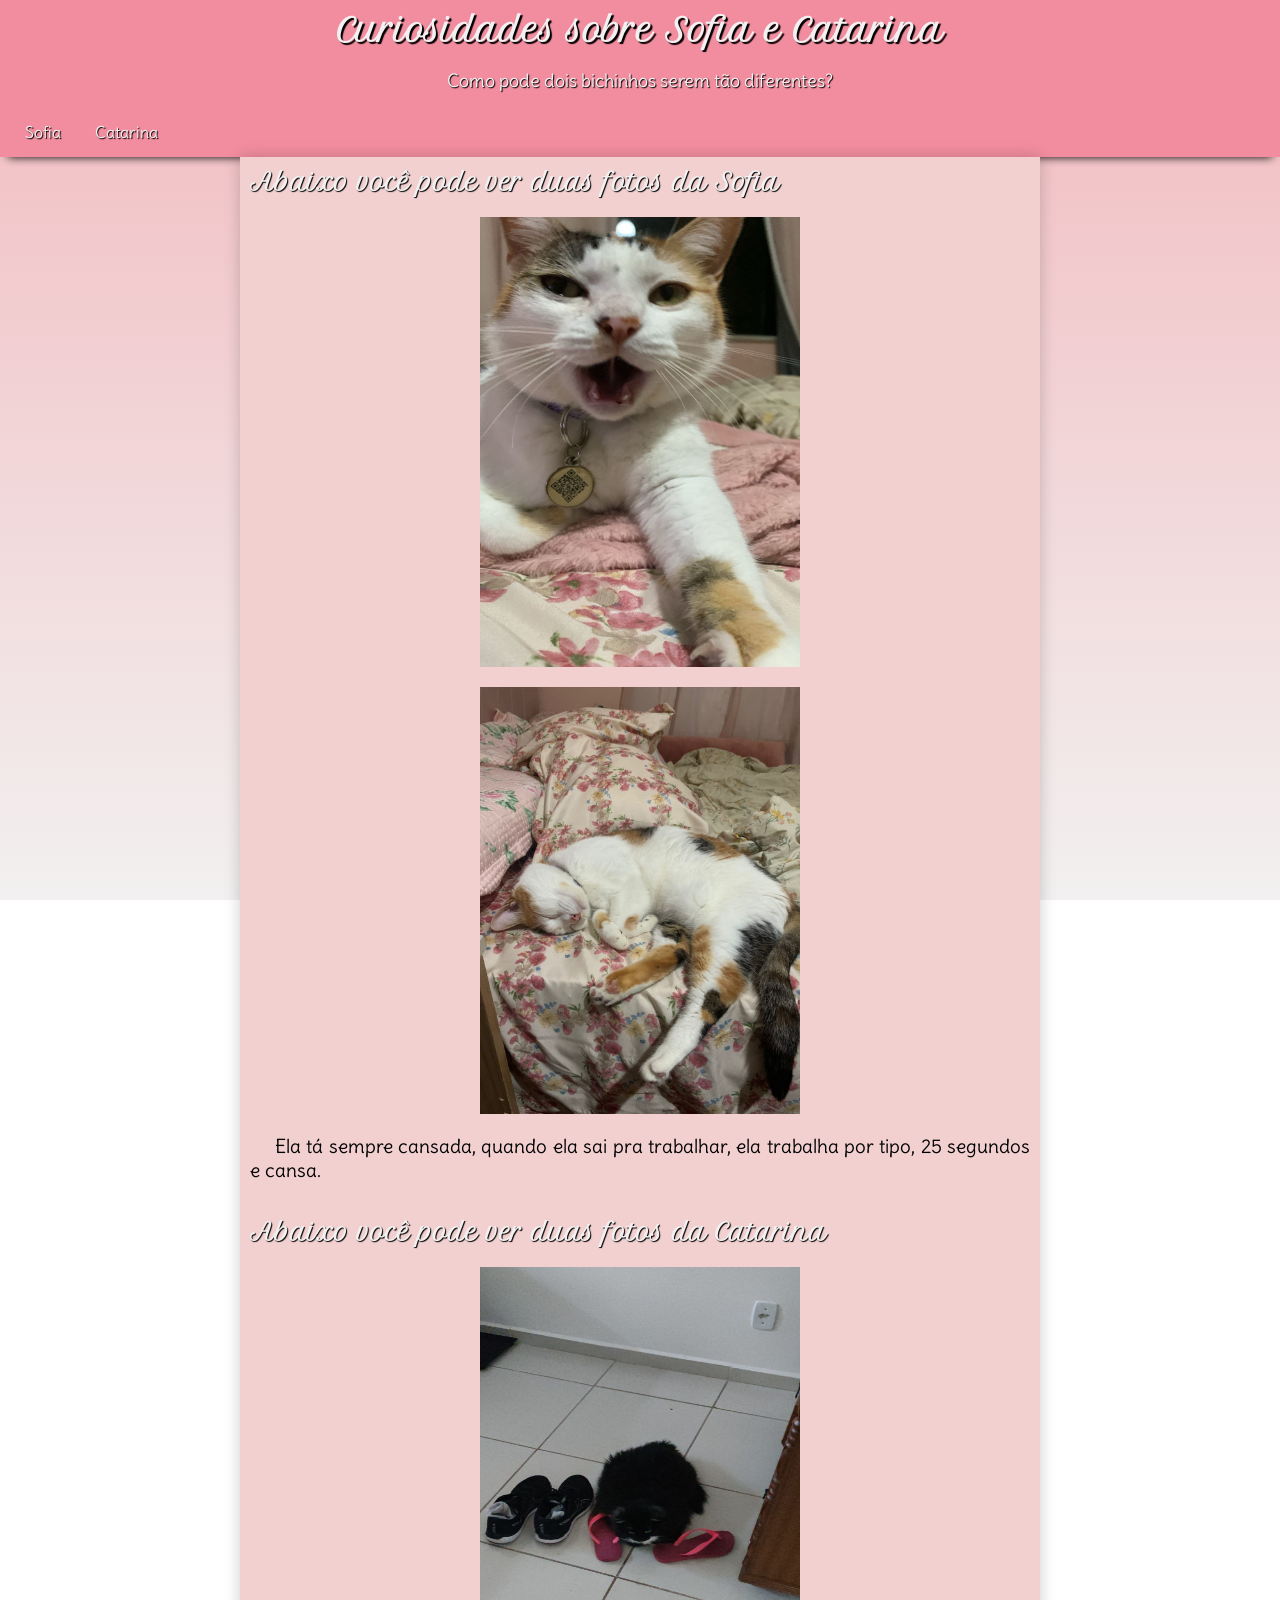
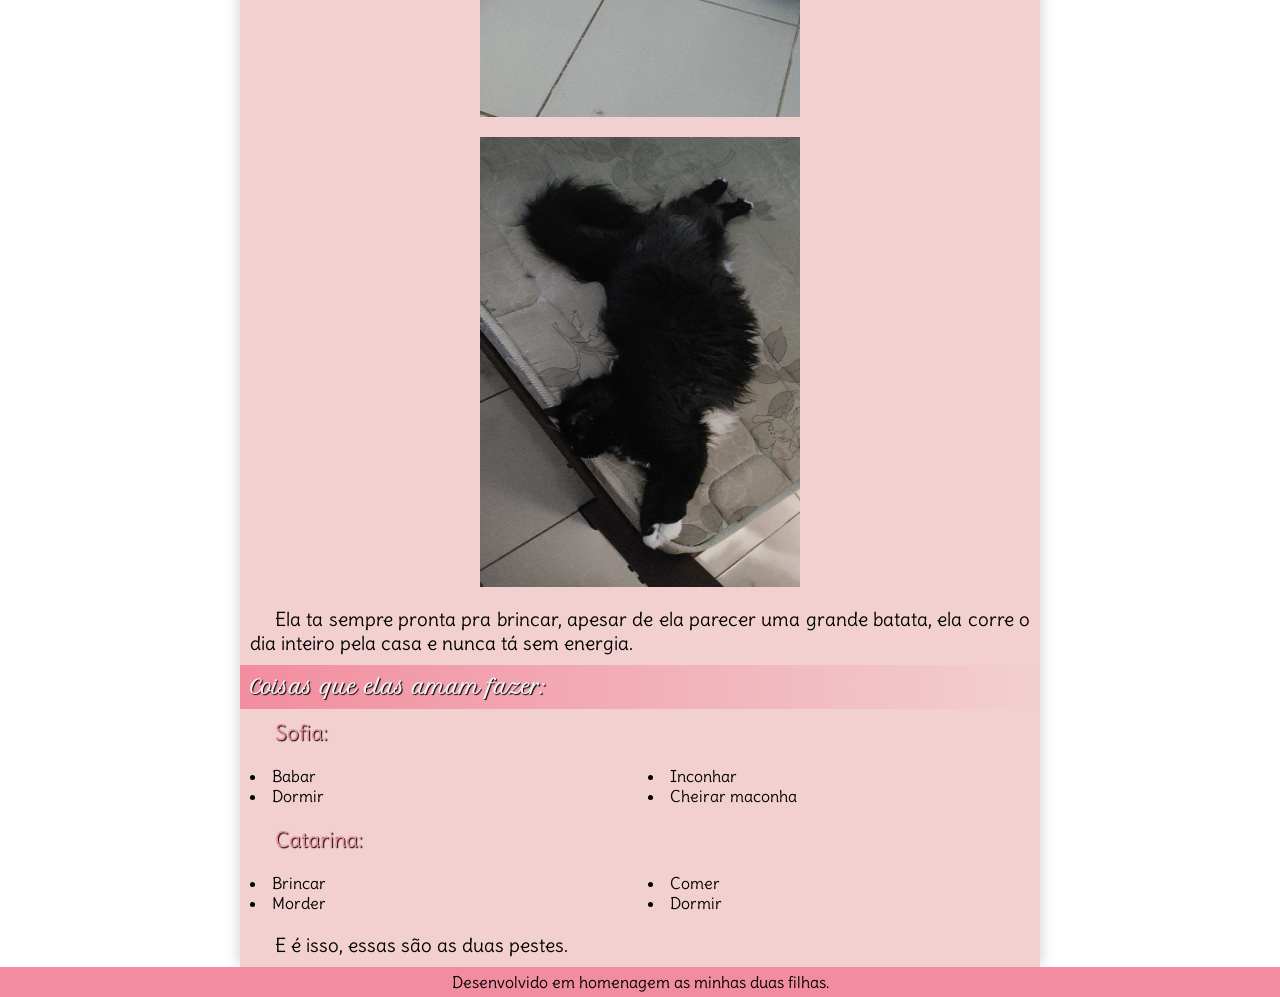
==== index.html @ 0e958db5 "Movendo arquivos" ====
<!DOCTYPE html>
<html lang="pt-br">
<head>
    <meta charset="UTF-8">
    <meta name="viewport" content="width=device-width, initial-scale=1.0">
    <title>Sofia e Catarina</title>
    <link rel="stylesheet" href="style.css">
    <link rel="shortcut icon" href="imagens/favicon.ico" type="image/x-icon">
</head>
<body>
    <header>
        <h1>Curiosidades sobre Sofia e Catarina</h1>
        <p>Como pode dois bichinhos serem tão diferentes?</p>
    </header>
    <nav>
        <a href="#">Sofia</a>
        <a href="#">Catarina</a>
    </nav>
    <main>
        <article>
            <h2>Abaixo você pode ver duas fotos da Sofia</h2>
            <div class="sofia">
                <img src="imagens/sofia1-pq.jpg" alt="Imagem Sofia">
                <img src="imagens/sofia2-pq.jpg" alt="Imagem Sofia2">
            </div>
            <p>Ela tá sempre cansada, quando ela sai pra trabalhar, ela trabalha por tipo, 25 segundos e cansa.</p>
            <h2 id="titulo2">Abaixo você pode ver duas fotos da Catarina</h2>
            <div class="catarina">
                 <img src="imagens/catarina1-pq.jpg" alt="Catarina1"> 
                 <img src="imagens/catarina2-pq.jpg" alt="Catarina2">
            </div>
            <p>Ela ta sempre pronta pra brincar, apesar de ela parecer uma grande batata, ela corre o dia inteiro pela casa e nunca tá sem energia.</p>
        </article>
        <aside>
            <h3>Coisas que elas amam fazer:</h3>
            <p class="destaque">Sofia:</p>
            <ul>
                <li>Babar</li>
                <li>Dormir</li>
                <li>Inconhar</li>
                <li>Cheirar maconha</li>
            </ul>
            <p class="destaque">Catarina:</p>
            <ul>
                <li>Brincar</li>
                <li>Morder</li>
                <li>Comer</li>
                <li>Dormir</li>
            </ul>
            <p>E é isso, essas são as duas pestes.</p>
        </aside>
    </main>
    <footer>
        <p>Desenvolvido em homenagem as minhas duas filhas.</p>
    </footer>
</body>
</html>
---- style.css ----
@charset "UTF-8";

@import url('https://fonts.googleapis.com/css2?family=Bebas+Neue&family=Meow+Script&family=Petit+Formal+Script&display=swap');

@import url('https://fonts.googleapis.com/css2?family=Delius&family=Petit+Formal+Script&display=swap');

:root {
    --cor0: #f2BBBF;
    --cor1: #F28D9F;
    --cor2: #F2ACB9;
    --cor3: #F2D0D0;
    --cor4: #F2F0F0;
}

* {
    margin: 0px;
    padding: 0px;
}

body {
    background-image: linear-gradient(to bottom, var(--cor0), var(--cor4));
    background-attachment: fixed;
    font-family: "Delius", cursive;
}

header {
    padding: 10px;
    padding-bottom: 20px;
    background-color: var(--cor1);
}

header > h1 {
    text-align: center;
    font-family: "Petit Formal Script", cursive;
    color: var(--cor4);
    font-weight: bold;
    margin-bottom: 20px;
    font-size: 2em;
    text-shadow: 2px 2px 1px black;
}

header > p {
    text-align: center;
    color: var(--cor4);
    text-shadow: 1px 1px 1px black;
    font-size: 1.1em;
}

nav {
    background-color: var(--cor1);
    padding: 10px 10px 15px 10px;
    box-shadow: 0px 8px 10px -8px black;
}

nav > a {
    text-decoration: none;
    color: var(--cor4);
    padding: 15px;
    text-shadow: 1px 1px 1px black;
    border-radius: 6px;
}

nav > a:hover {
    background-color:var(--cor2);
    text-decoration: underline;
}

main {
    min-width: 320px;
    max-width: 800px;
    margin: auto;
    background-color: var(--cor3);
    box-shadow: 0px 0px 15px rgba(0, 0, 0, 0.2);
}

article > h2 {
    font-family: "Petit Formal Script", cursive;
    padding: 10px;
    background-color: var(--cor3);
    color: var(--cor4);
    text-shadow: 1px 1px 1px black;
}

main p {
    text-indent: 25px;
    text-align: justify;
    font-size: 1.2em;
    padding: 10px;
}

.sofia {
    background-color: var(--cor3);
}

.sofia > img {
    display: block;
    margin: auto;
    width: 40%;
    min-width: 150px;
    max-width: 600px;
    min-height: 300px;
    max-height: 450px;
    padding: 10px;
}

#titulo2 {
    margin-top: 15px;
}

.catarina > img {
    display: block;
    margin: auto;
    width: 40%;
    min-width: 150px;
    max-width: 600px;
    min-height: 300px;
    max-height: 450px;
    padding: 10px;
}

footer {
    background-color: var(--cor1);
    text-align: center;
    padding: 5px;
}

aside {
    background-color: var(--cor3);

}

aside > h3 {
    font-family: "Petit Formal Script", cursive;
    padding: 10px;
    color: var(--cor4);
    text-shadow: 1px 1px 1px black;
    font-size: 1.2em;
    background-image: linear-gradient(to right, var(--cor1), transparent);
}

.destaque {
    color: var(--cor1);
    text-shadow: 1px 1px 1px black;
    font-size: 1.3em;
}

aside > ul {
    list-style-position: inside;
    columns: 2;
    padding: 10px;
}
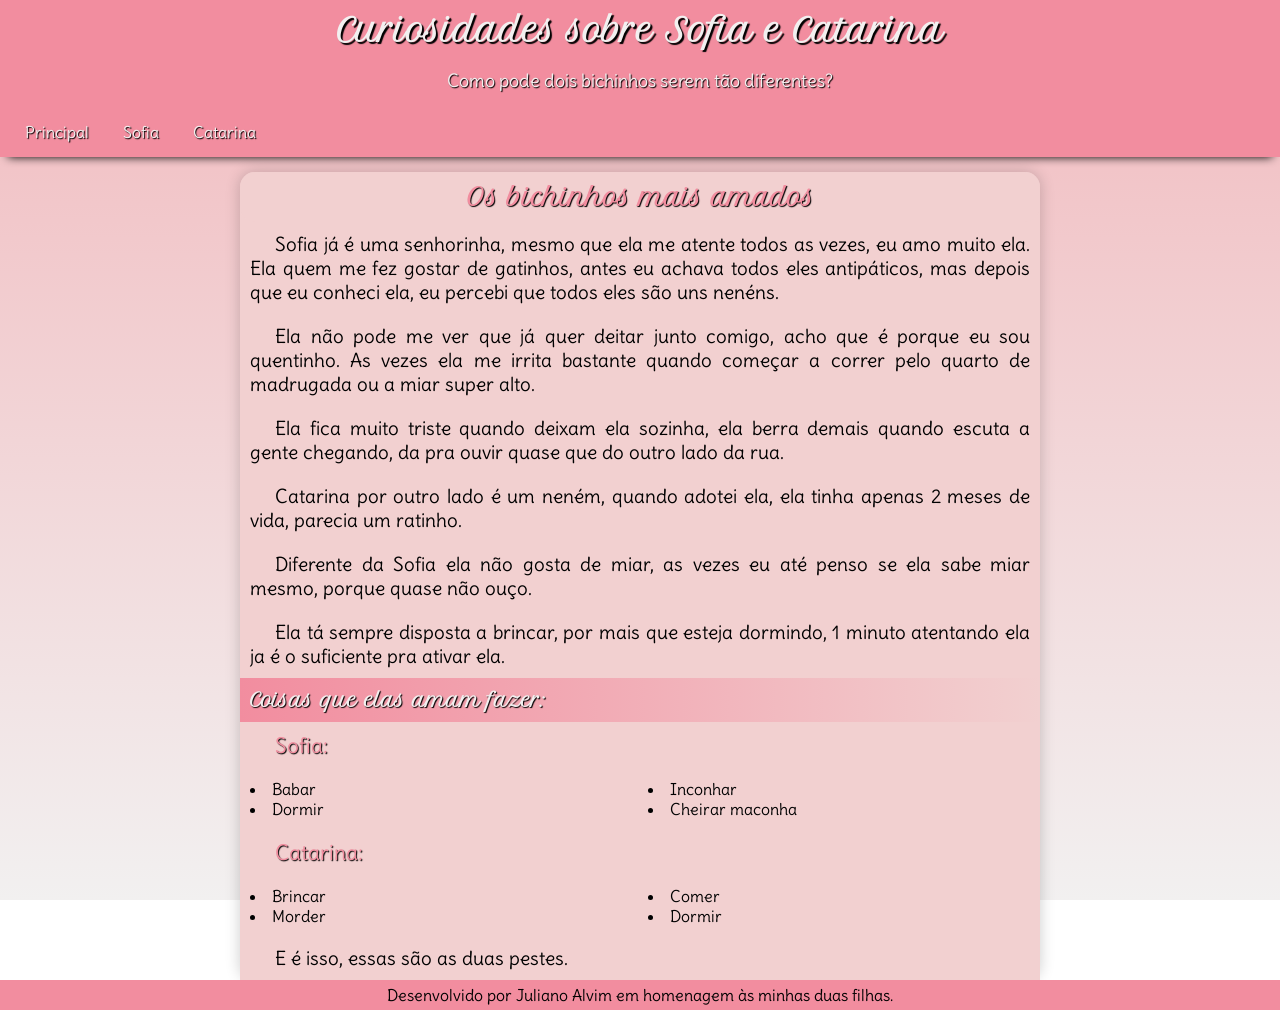
==== commit ddc453d6: "Sofi e Cata 2.0" ====
--- a/index.html
+++ b/index.html
@@ -13,23 +13,19 @@
         <p>Como pode dois bichinhos serem tão diferentes?</p>
     </header>
     <nav>
-        <a href="#">Sofia</a>
-        <a href="#">Catarina</a>
+        <a href="index.html">Principal</a>
+        <a href="sofia.html">Sofia</a>
+        <a href="catarina.html">Catarina</a>
     </nav>
     <main>
         <article>
-            <h2>Abaixo você pode ver duas fotos da Sofia</h2>
-            <div class="sofia">
-                <img src="imagens/sofia1-pq.jpg" alt="Imagem Sofia">
-                <img src="imagens/sofia2-pq.jpg" alt="Imagem Sofia2">
-            </div>
-            <p>Ela tá sempre cansada, quando ela sai pra trabalhar, ela trabalha por tipo, 25 segundos e cansa.</p>
-            <h2 id="titulo2">Abaixo você pode ver duas fotos da Catarina</h2>
-            <div class="catarina">
-                 <img src="imagens/catarina1-pq.jpg" alt="Catarina1"> 
-                 <img src="imagens/catarina2-pq.jpg" alt="Catarina2">
-            </div>
-            <p>Ela ta sempre pronta pra brincar, apesar de ela parecer uma grande batata, ela corre o dia inteiro pela casa e nunca tá sem energia.</p>
+            <h2>Os bichinhos mais amados</h2>
+            <p>Sofia já é uma senhorinha, mesmo que ela me atente todos as vezes, eu amo muito ela. Ela quem me fez gostar de gatinhos, antes eu achava todos eles antipáticos, mas depois que eu conheci ela, eu percebi que todos eles são uns nenéns.</p>
+            <p>Ela não pode me ver que já quer deitar junto comigo, acho que é porque eu sou quentinho. As vezes ela me irrita bastante quando começar a correr pelo quarto de madrugada ou a miar super alto.</p>
+            <p>Ela fica muito triste quando deixam ela sozinha, ela berra demais quando escuta a gente chegando, da pra ouvir quase que do outro lado da rua.</p>
+            <p>Catarina por outro lado é um neném, quando adotei ela, ela tinha apenas 2 meses de vida, parecia um ratinho.</p>
+            <p>Diferente da Sofia ela não gosta de miar, as vezes eu até penso se ela sabe miar mesmo, porque quase não ouço.</p>
+            <p>Ela tá sempre disposta a brincar, por mais que esteja dormindo, 1 minuto atentando ela ja é o suficiente pra ativar ela.</p>
         </article>
         <aside>
             <h3>Coisas que elas amam fazer:</h3>
@@ -51,7 +47,7 @@
         </aside>
     </main>
     <footer>
-        <p>Desenvolvido em homenagem as minhas duas filhas.</p>
+        <p>Desenvolvido por <a href="https://github.com/Juliano-Alvim" target="_blank">Juliano Alvim</a> em homenagem às minhas duas filhas.</p>
     </footer>
 </body>
 </html>
--- a/style.css
+++ b/style.css
@@ -63,6 +63,7 @@
 nav > a:hover {
     background-color:var(--cor2);
     text-decoration: underline;
+    color: var(--cor1);
 }
 
 main {
@@ -71,14 +72,20 @@
     margin: auto;
     background-color: var(--cor3);
     box-shadow: 0px 0px 15px rgba(0, 0, 0, 0.2);
+    border-radius: 15px;
 }
+
+
 
 article > h2 {
     font-family: "Petit Formal Script", cursive;
     padding: 10px;
     background-color: var(--cor3);
-    color: var(--cor4);
+    color: var(--cor1);
     text-shadow: 1px 1px 1px black;
+    text-align: center;
+    margin-top: 15px;
+    border-radius: 15px;
 }
 
 main p {
@@ -100,11 +107,15 @@
     max-width: 600px;
     min-height: 300px;
     max-height: 450px;
-    padding: 10px;
+    border: 5px solid var(--cor2);
+    margin-bottom: 10px;
+    border-radius: 12px;
+    box-shadow: 5px 5px 10px rgba(0, 0, 0, 0.2);
 }
 
-#titulo2 {
+.titulo2 {
     margin-top: 15px;
+    border-radius: 15px;
 }
 
 .catarina > img {
@@ -115,7 +126,10 @@
     max-width: 600px;
     min-height: 300px;
     max-height: 450px;
-    padding: 10px;
+    border: 5px solid var(--cor2);
+    margin-bottom: 10px;
+    border-radius: 12px;
+    box-shadow: 5px 5px 10px rgba(0, 0, 0, 0.2);
 }
 
 footer {
@@ -148,4 +162,13 @@
     list-style-position: inside;
     columns: 2;
     padding: 10px;
-}+}
+
+footer a {
+    text-decoration: none;
+    color: black;
+}
+
+footer a:hover {
+    text-decoration: underline;
+}
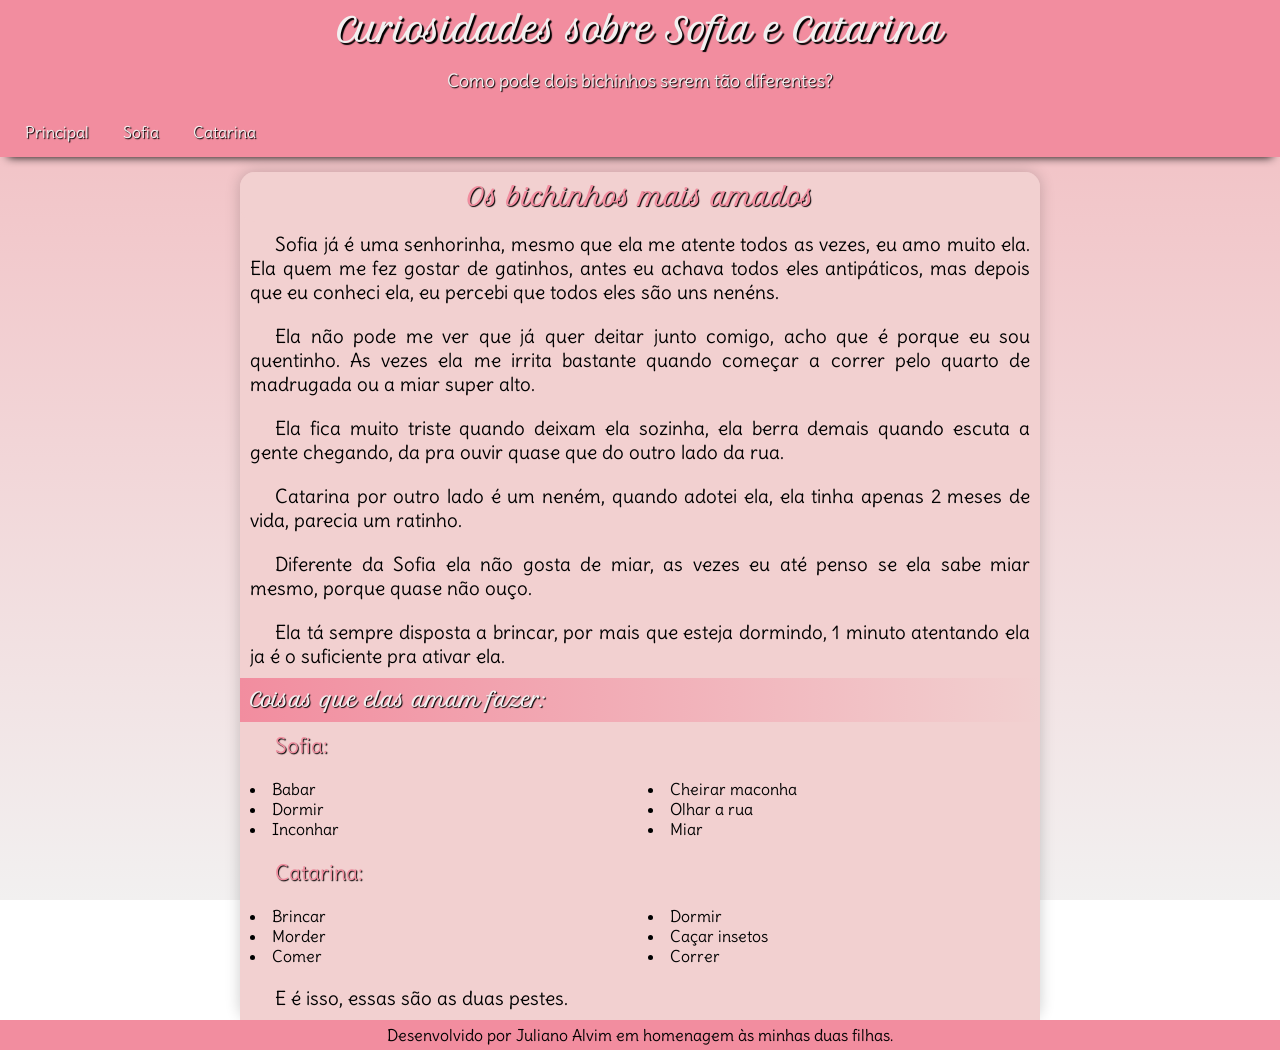
==== commit db4ff3b4: "listas" ====
--- a/index.html
+++ b/index.html
@@ -35,6 +35,8 @@
                 <li>Dormir</li>
                 <li>Inconhar</li>
                 <li>Cheirar maconha</li>
+                <li>Olhar a rua</li>
+                <li>Miar</li>
             </ul>
             <p class="destaque">Catarina:</p>
             <ul>
@@ -42,6 +44,8 @@
                 <li>Morder</li>
                 <li>Comer</li>
                 <li>Dormir</li>
+                <li>Caçar insetos</li>
+                <li>Correr</li>
             </ul>
             <p>E é isso, essas são as duas pestes.</p>
         </aside>
--- a/style.css
+++ b/style.css
@@ -160,8 +160,8 @@
 
 aside > ul {
     list-style-position: inside;
+    padding: 10px;
     columns: 2;
-    padding: 10px;
 }
 
 footer a {
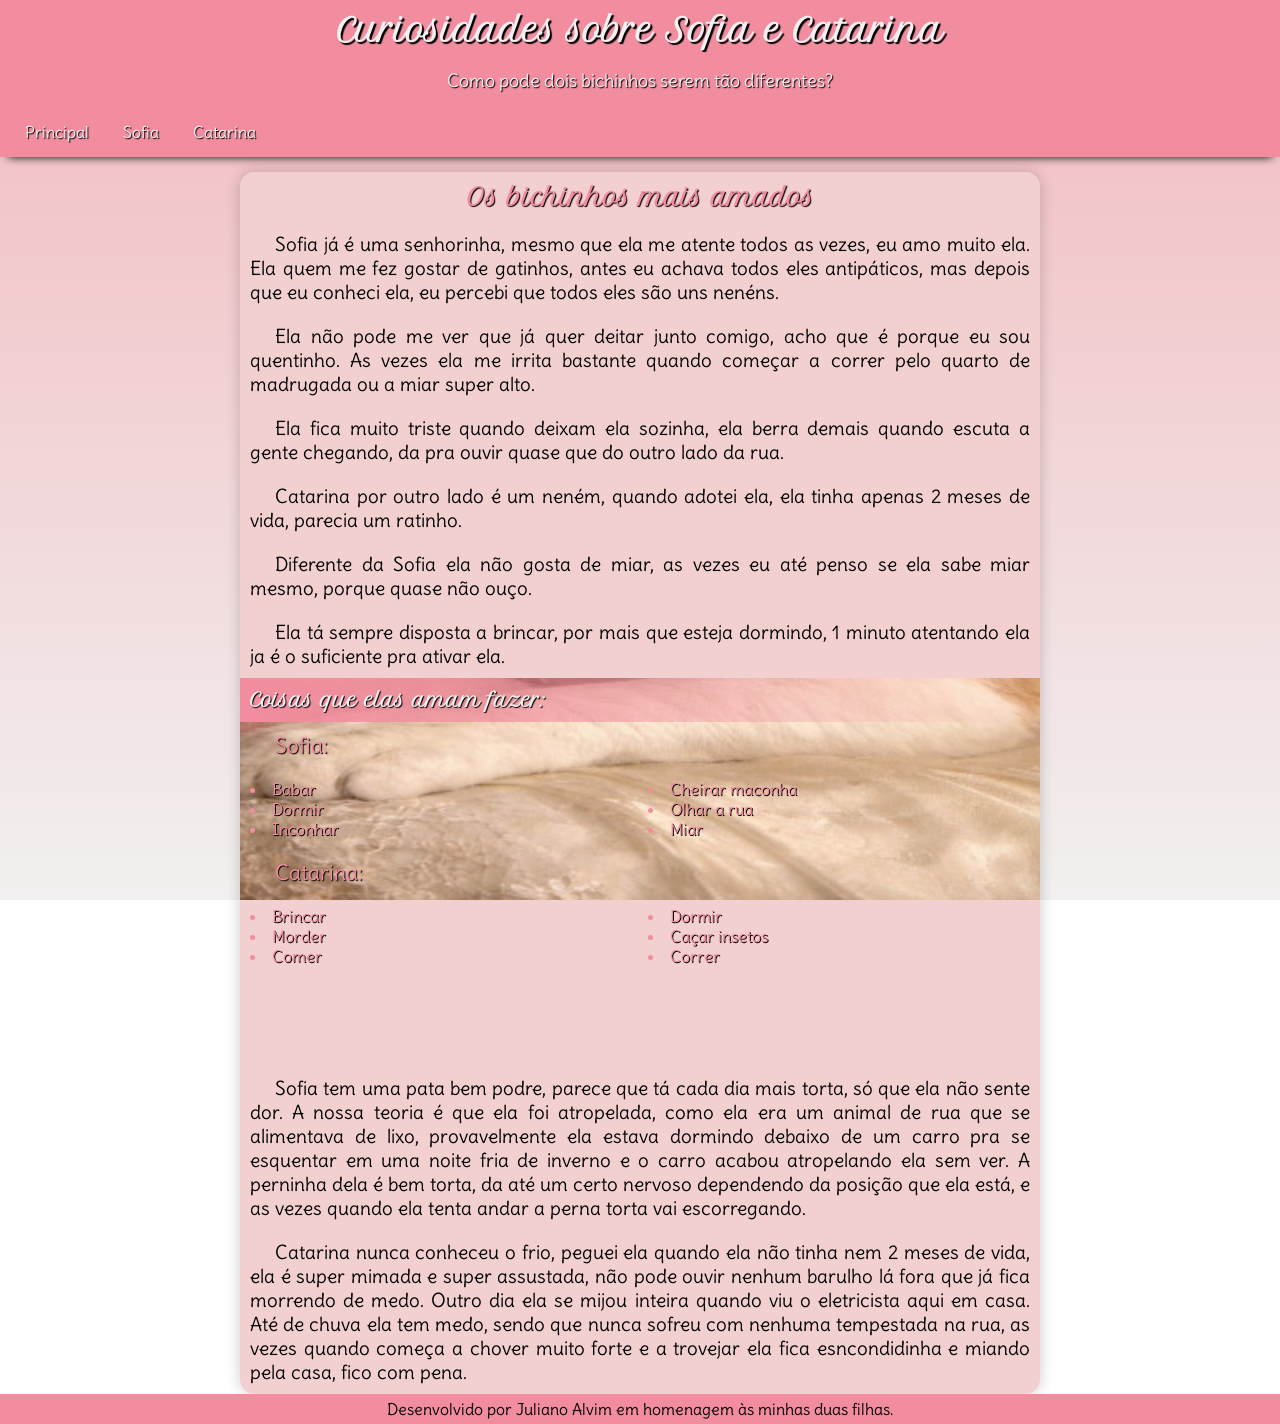
==== commit e39df13c: "sofia e cata 3.0" ====
--- a/index.html
+++ b/index.html
@@ -47,8 +47,12 @@
                 <li>Caçar insetos</li>
                 <li>Correr</li>
             </ul>
-            <p>E é isso, essas são as duas pestes.</p>
         </aside>
+    <div>
+        <p>Sofia tem uma pata bem podre, parece que tá cada dia mais torta, só que ela não sente dor. A nossa teoria é que ela foi atropelada, como ela era um animal de rua que se alimentava de lixo, provavelmente ela estava dormindo debaixo de um carro pra se esquentar em uma noite fria de inverno e o carro acabou atropelando ela sem ver. A perninha dela é bem torta, da até um certo nervoso dependendo da posição que ela está, e as vezes quando ela tenta andar a perna torta vai escorregando.</p>
+        <p>Catarina nunca conheceu o frio, peguei ela quando ela não tinha nem 2 meses de vida, ela é super mimada e super assustada, não pode ouvir nenhum barulho lá fora que já fica morrendo de medo. Outro dia ela se mijou inteira quando viu o eletricista aqui em casa. Até de chuva ela tem medo, sendo que nunca sofreu com nenhuma tempestada na rua, as vezes quando começa a chover muito forte e a trovejar ela fica esncondidinha e miando pela casa, fico com pena.
+        </p>
+    </div>
     </main>
     <footer>
         <p>Desenvolvido por <a href="https://github.com/Juliano-Alvim" target="_blank">Juliano Alvim</a> em homenagem às minhas duas filhas.</p>
--- a/style.css
+++ b/style.css
@@ -140,7 +140,13 @@
 
 aside {
     background-color: var(--cor3);
-
+    
+    padding-bottom: 10vh;
+    background-image: url(imagens/sofia01-pq.jpg);
+    background-size: cover;
+    background-attachment: fixed;
+    background-position: top center;
+    
 }
 
 aside > h3 {
@@ -162,6 +168,8 @@
     list-style-position: inside;
     padding: 10px;
     columns: 2;
+    color: var(--cor1);
+    text-shadow: 1px 1px 0px black;
 }
 
 footer a {
